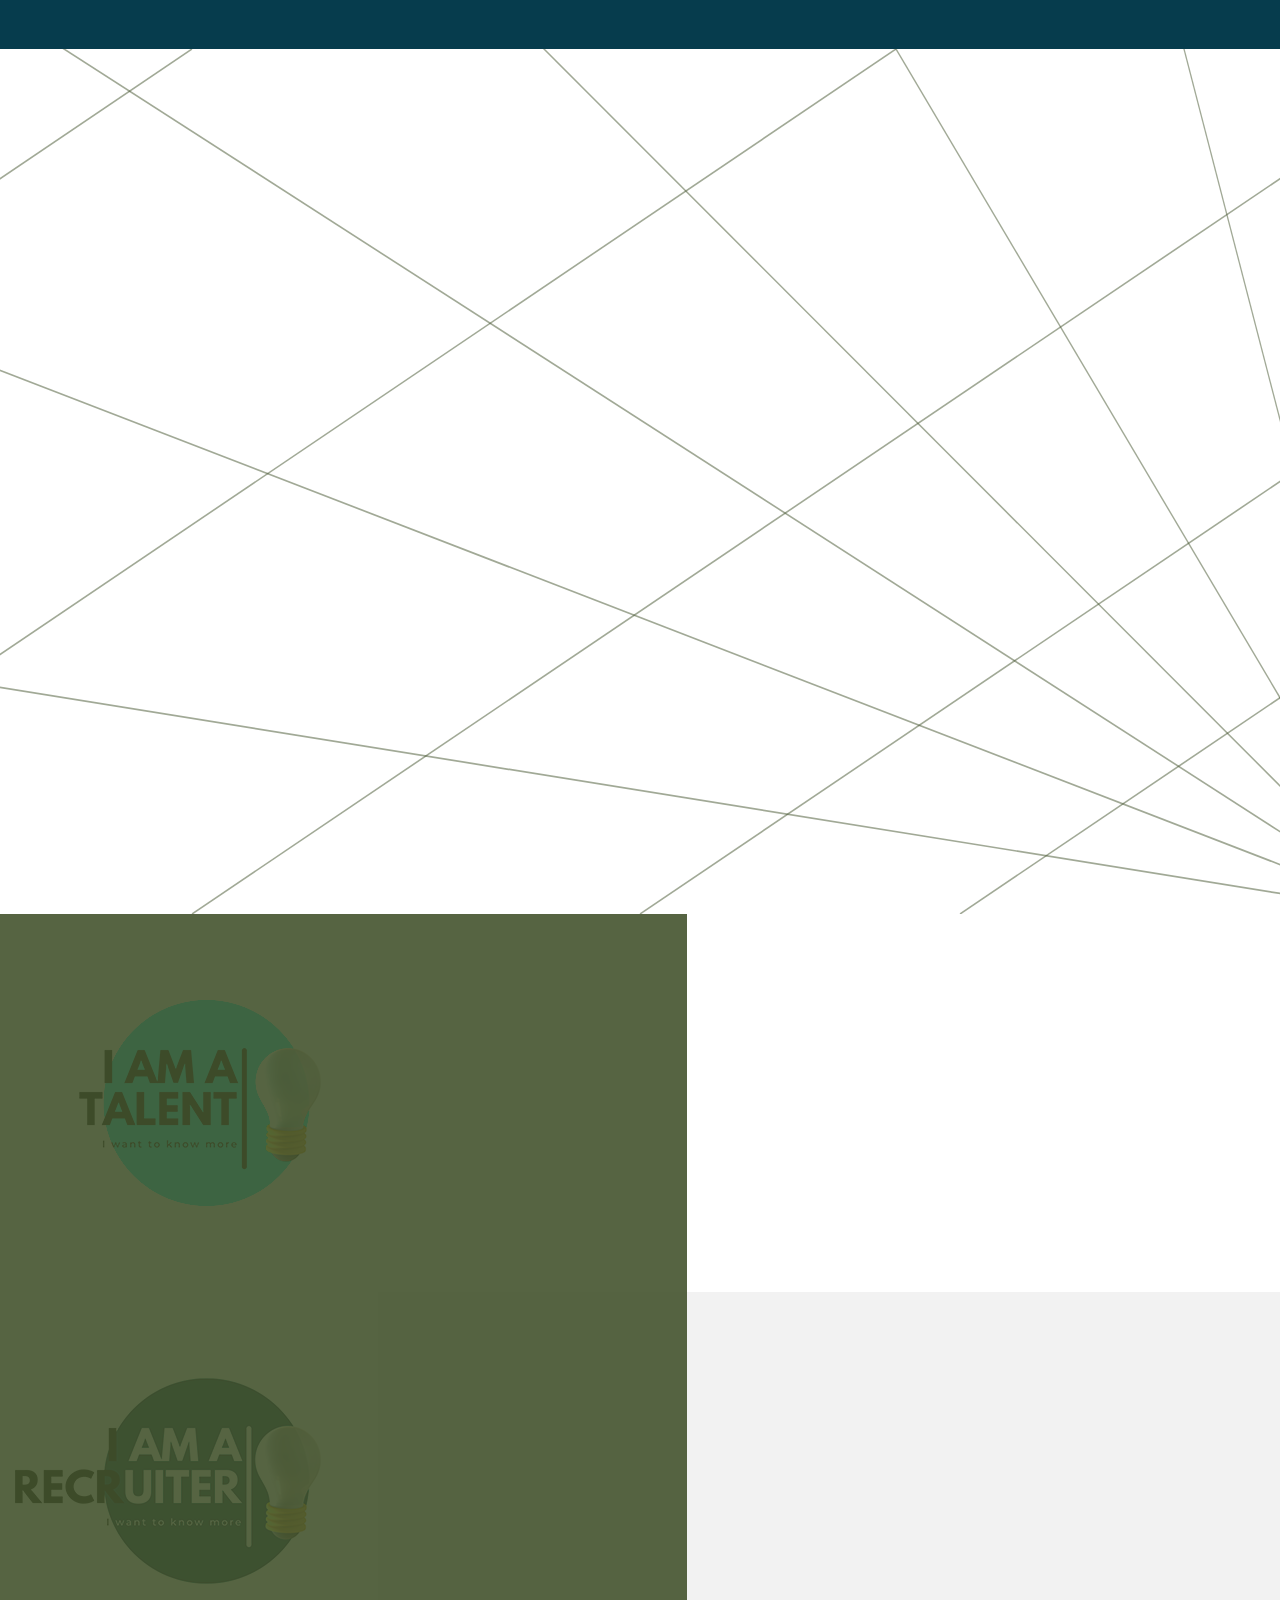
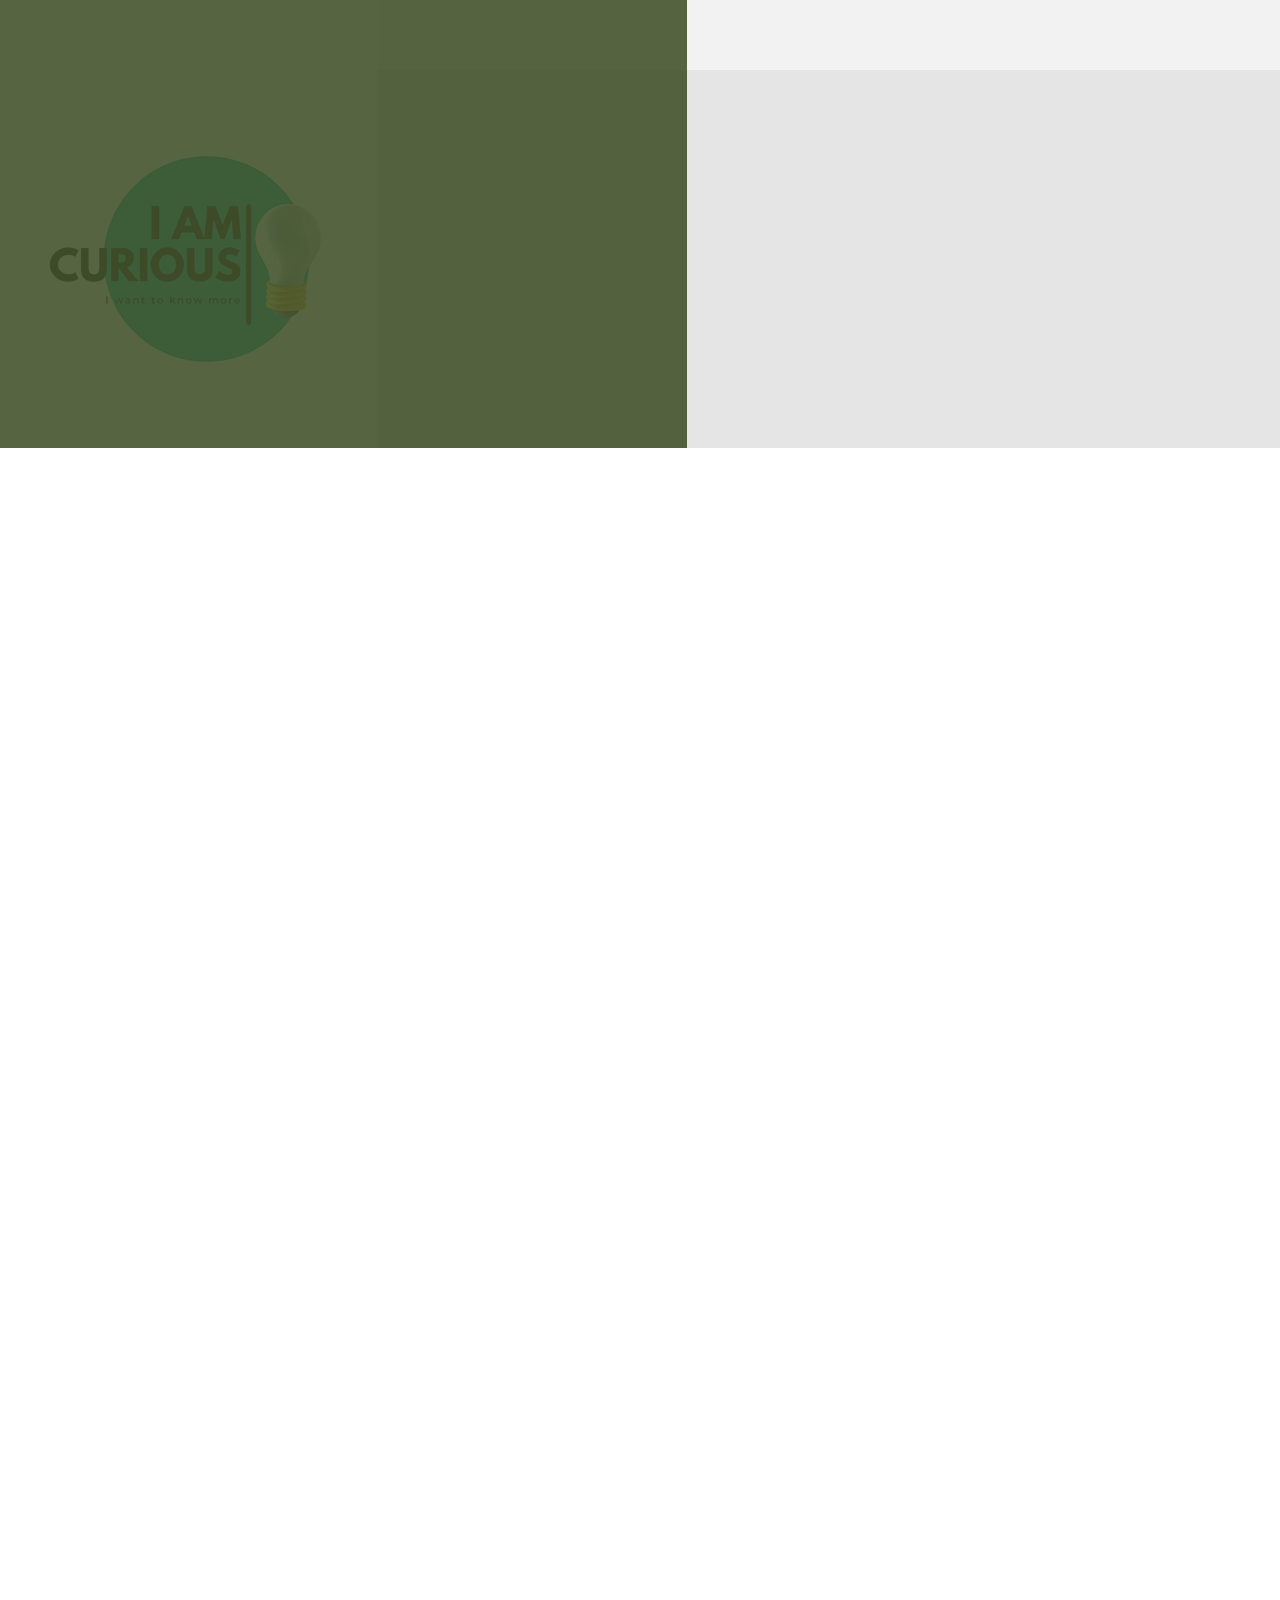
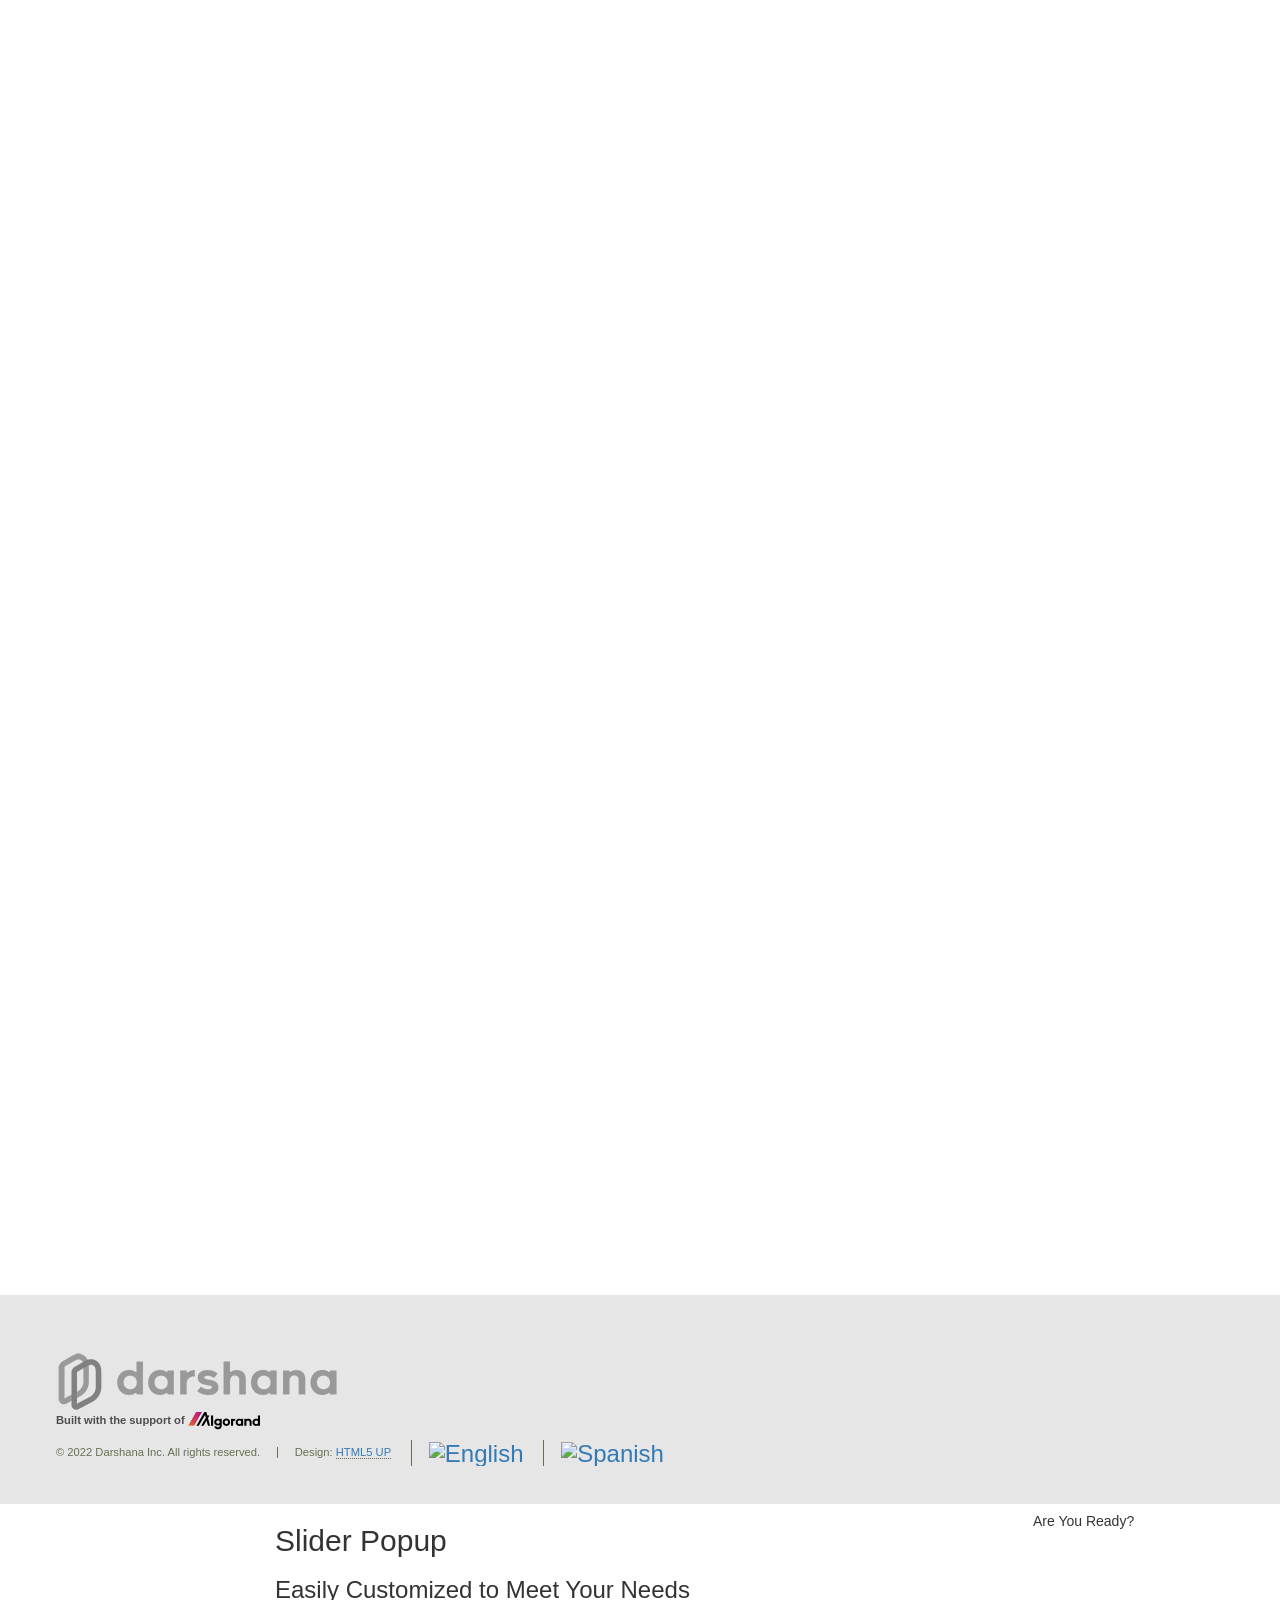
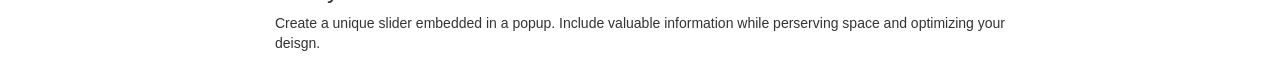
==== index.html @ f4873f09 "Update index.html sz" ====
<!DOCTYPE HTML>
<!--
	Hyperspace by HTML5 UP
	html5up.net | @ajlkn
	Free for personal and commercial use under the CCA 3.0 license (html5up.net/license).
-->
<html>
	<head>
		<!-- Google Tag Manager -->
	<script>(function(w,d,s,l,i){w[l]=w[l]||[];w[l].push({'gtm.start':
	new Date().getTime(),event:'gtm.js'});var f=d.getElementsByTagName(s)[0],
	j=d.createElement(s),dl=l!='dataLayer'?'&l='+l:'';j.async=true;j.src=
	'https://www.googletagmanager.com/gtm.js?id='+i+dl;f.parentNode.insertBefore(j,f);
	})(window,document,'script','dataLayer','GTM-N832ZRG');</script>
	<!-- End Google Tag Manager -->

		<title>Darshana</title>
		<meta charset="utf-8" />
		<meta name="description" content="A community based platform that empowers talent to get jobs at great companies">
		<meta property="og:title" content="Darshana">
		<meta property="description" content="A community based platform that empowers talent to get jobs at great companies">
		<meta property="og:image" content="https://ratalie.github.io/LandingDarshana/images/SEO_share_new.png">
		<meta name="viewport" content="width=device-width, initial-scale=1, user-scalable=no" />
		<link rel="stylesheet" href="assets/css/main.css" /> 
		<noscript><link rel="stylesheet" href="assets/css/noscript.css" /></noscript>
	</head>
	<body class="is-preload">
		<!-- PopUp Slider Include-->
			<link href="https://maxcdn.bootstrapcdn.com/bootstrap/3.3.7/css/bootstrap.min.css" rel="stylesheet">
			<link href="https://maxcdn.bootstrapcdn.com/font-awesome/4.7.0/css/font-awesome.min.css" rel="stylesheet">
			<link href="https://cdnjs.cloudflare.com/ajax/libs/flexslider/2.5.0/flexslider.min.css" rel="stylesheet">
			<link href="js/popup-slider.css" rel="stylesheet">
			<script src="https://ajax.googleapis.com/ajax/libs/jquery/3.1.1/jquery.min.js"></script>
			<script src="https://maxcdn.bootstrapcdn.com/bootstrap/3.3.7/js/bootstrap.min.js"></script>
			<script src="https://cdnjs.cloudflare.com/ajax/libs/flexslider/2.5.0/jquery.flexslider-min.js"></script>
			<script src="js/popup-slider.js"></script>
		<!-- Google Tag Manager (noscript) -->
	<noscript><iframe src="https://www.googletagmanager.com/ns.html?id=GTM-N832ZRG"
	height="0" width="0" style="display:none;visibility:hidden"></iframe></noscript>
	<!-- End Google Tag Manager (noscript) -->
	<!-- Global site tag (gtag.js) - Google Analytics -->
	<script async src="https://www.googletagmanager.com/gtag/js?id=G-0STGQVYK18"></script>
	<script>
	window.dataLayer = window.dataLayer || [];
	function gtag(){dataLayer.push(arguments);}
	gtag('js', new Date());

	gtag('config', 'G-0STGQVYK18');
	</script>

		<!-- Sidebar -->
			<section id="sidebar">
				<div class="inner">
					<nav>
						<ul>
							<li><a href="#intro">Welcome</a></li>
							<li><a href="#one">How it works</a></li>
							<li><a href="#two">Questions & Answers</a></li>
							<li><a href="#three">Get to know web3</a></li>
							<li><a href="#four">About</a></li>
							<li class="menu_flags">
								<!-- GTranslate: https://gtranslate.io/ -->
								<a href="#" onclick="doGTranslate('en|en');return false;" title="English" class="gflag nturl" style="border-bottom:none !important; background-position:-0px -0px;"><img src="https://gtranslate.net/flags/blank.png" height="24" width="24" alt="English"/></a>
								<a href="#" onclick="doGTranslate('en|es');return false;" title="Spanish" class="gflag nturl" style="border-bottom:none !important; background-position:-600px -200px;"><img src="https://gtranslate.net/flags/blank.png" height="24" width="24" alt="Spanish"/></a>
							</li>
						</ul>
					</nav>
				</div>
			</section>

		<!-- Wrapper -->
			<div id="wrapper">

				<!-- Intro -->
					<section id="intro" class="wrapper style1 fullscreen fade-up">
						<div class="inner">
							<img src='images/DarshanaWhite.png' class="imageresize"></p>
							<p class="algo_banner">Built with the support of <a target="_blank" style="border-bottom:none !important;" href="https://algorand.foundation/news/darshana-grant-award"><b>Algorand Foundation</b></a></p>
							<br/>
							<p>A community based platform that empowers</a><br />
							great talent to find jobs at great companies</a>.</p>
							<ul class="actions">
								<li><a href="https://discord.gg/darshana" class="button scrolly" target="_blank">Join our Discord</a></p><a href="https://app.darshana.io" class="button scrolly" target="_blank">Launch the app&nbsp;</a></li>
							</ul>
						</div>
					</section>

				<!-- One -->
					<section id="one" class="wrapper style2 spotlights">
						<section>	
<!--							<a href="https://www.youtube.com/watch?v=EVoKnhtZPaM" class="video"><img src="images/pic01.jpg" alt="" data-position="center center" /></a> -->
						<!--<iframe width="560" height="315" src="https://www.youtube.com/embed/i2uxrKtXkss" title="YouTube video player" frameborder="0" allow="accelerometer; autoplay; clipboard-write; encrypted-media; gyroscope; picture-in-picture" allowfullscreen></iframe>-->
						<a href="#" class="image"><img src="images/TalentNew.png" alt="" data-position="25% 75%" /></a>
							<div class="content">
								<div class="inner">
									<h2>I am looking for a job</h2>
									<p>Create your profile (it's free!), join the community, get help to get a job, help others, help build Darshana, earn rewards.</p>
									<ul class="actions">
										<li><a href="https://youtu.be/i2uxrKtXkss" class="button" target="_blank"> Learn more</a></li>
									</ul>
								</div>
							</div>
						</section>
						<section>
							<a href="#" class="image"><img src="images/CompanyNew.png" alt="" data-position="25% 75%" /></a>
							<div class="content">
								<div class="inner">
									<h2>I am looking for talent</h2>
									<p>Create your profile, join the community, get help to get the best talent, help talent and others, help build Darshana, earn rewards.</p>
									<ul class="actions">
										<li><a href="https://youtu.be/6LWxfeLZous" class="button" target="_blank">Learn more</a></li>
									</ul>
								</div>
							</div>
						</section>
						<section>
							<a href="#" class="image"><img src="images/CuriousNEW.png" alt="" data-position="25% 75%" /></a>	
							<div class="content">
							<div class="inner">
									<h2>I'm just curious</h2>
									<p>Create your profile, join the community, help others, help build Darshana, earn rewards. An investor? <a href="https://paperstreet.vc/darshana-inc/subscribe" target="_blank">Subscribe to our updates</a> or <a href="mailto:hi@darshana.io?Subject=Pitch%20request">request us</a> to pitch.</p>
									<ul class="actions">
										<li><a href="https://youtu.be/71vV4-W-XKA" class="button" target="_blank">Learn more</a></li>
									</ul>
								</div>
							</div>
						</section>
					</section>

				<!-- Two -->
					<section id="two" class="wrapper style3 fade-up">
						<div class="inner">
							<h2>Q&A</h2>
							<p>We are building Darshana together, with your support. We have want to keep it simple; collaboration is a must.</p>
							<div class="features">
								<section>
									<span class="icon solid major fa-code"></span>
									<h3>Do I need to pay?</h3>
									<p>No, if you are a talent. Unless you want a very specialized service. You pay if you are a recruiter for a company and you hire somebody part of full time, subscription or one time; otherwise, you are welcome to participate of the community!</p>
								</section>
								<section>
									<span class="icon solid major fa-lock"></span>
									<h3>What if I do not find a job that fits my profile?</h3>
									<p>Share your profile with the community. Ask (Darshana's team will also help) to recruiters in the community and fellow talent to find more job posts. You can also look for help to enhance your profile.</p>							
								</section>
								<section>
									<span class="icon solid major fa-cog"></span>
									<h3>What if I do not find a talent that fits the job description?</h3>
									<p>Share what you are looking for with the community. Ask (Darshana's team will also help) to talent and fellow recruiters in the community to onboard more talent. You can also keep participating and helping talent that you can hire after.</p>
								</section>
								<section>
									<span class="icon major fa-gem"></span>
									<h3>Why do you use Discord and how it works?</h3>
									<p>Discord is where our community collaborates and grow together, you can also have the chance to join other communities like ours. We like it because it let us share, help others with tips and best practices, and how to improve our search (for job or talent)</p>
								</section>
							</div>
							<ul class="actions">
								<li><a href="questions.html" class="button">Learn more</a></li>
							</ul>
						</div>
					</section>

				<!-- Three -->
				<section id="three" class="wrapper style3 fade-up">
					<div class="inner">
						<h2>What is Web3</h2>
						<p>A topic with a hype, but also with a lot of benefits for everybody if implemented right.  Learn more about incentives for participation and tokens <a href="tokens.html">here</a></p>
						<div class="features">
							<section>
								<span class="icon solid major fa-code"></span>
								<h3>What does web3 means for Darshana?</h3>
								<p>It means that we have decentralized elements, both in our technology stack, the way we operate, and how we help facilitate the collaboration of the community. You check our <a href="https://mirror.xyz/darshana.eth/KzkyGdIVcMjVF7vdL9JvXykZ9CSXC1NZb_BH9chy3C4">manifesto, it's actually published as an NFT;</a> and our <a href="https://mirror.xyz/darshana.eth/cUyL5wn7gTmjOrvmRJtSovGnrb5mI2haDLbJeDA9spA">roadmap</a>. </p>
							</section>
							<section>
								<span class="icon solid major fa-lock"></span>
								<h3>What is blockchain?</h3>
								<p><a href="https://www.youtube.com/watch?v=hYip_Vuv8J0" target="_blank">Blockchain</a> is a shared, immutable ledger that facilitates the process of recording transactions and tracking assets in a  network.</p>
							</section>
							<section>
								<span class="icon solid major fa-cog"></span>
								<h3>What is a cryptocurrency?</h3>
								<p><a href="https://www.forbes.com/advisor/investing/what-is-cryptocurrency/" target="_blank">Cryptocurrency</a> is decentralized digital money that’s based on blockchain technology.</p>
							</section>
							<section>
								<span class="icon solid major fa-desktop"></span>
								<h3>What is an NFT?</h3>
								<p>Non-fungible Token is one that is unique and can’t be replaced with something else. But another token like a Bitcoin can be traded for another without another, because they are the same, like FIAT money, one dollar is like another dollar. The NFTs cannot be traded because they are unique, yes, like art.</p>
							</section>
							<section>
								<span class="icon solid major fa-link"></span>
								<h3>Why do I need to educate myself?</h3>
								<p>Because as there any other new thing, it has good and bad elements. People that want to do good and harm. Technology that is, or not designed to help us protect our assets. Since the environment is rapidly changing, we can go into the rabbit hole--exactly like the expression and might take time to understand everything.</p>
							</section>
							<section>
								<span class="icon major fa-gem"></span>
								<h3>Where can I find more material?</h3>
								<p>We will share material in English and Spanish here and on our <a href="https://discord.gg/darshana/" target="_blank">Discord.</a></p>
							</section>
						</div>
					</div>
				</section>
				<!-- Four -->
					<section id="four" class="wrapper style1 fade-up">
						<div class="inner">
							<h2>About us</h2>
							<p>Our team and our community can help you at Discord, you can also open a Support Ticket from our <a href="https://discord.gg/5QYX3MDAy9">#support-bugs channel</a>.</p>
							<h2>What is Darshana?</h2>
							<p>Darshana is Hindi for vision. We found an inspiration there. We are Natalie Gil and Silvana Lopez, co-founders, we incubated this idea at MIT. Annalisa Caballero, Caroline Dennis, Sara Diaz Oporto and Ursula Irribarren the team leading Darshana with <3</p>
							<div class="split style1">
								<section>
										<ul class="actions">
											<li><a href="https://discord.gg/darshana" target="_blank" class="button submit">Join Discord</a></li>
										</ul>
										<ul class="actions">
											<li><a href="https://app.darshana.io" target="_blank" class="button submit">Launch App&nbsp;</a></li>	
										</ul>
										<ul class="actions">
											<li><a href="https://mirror.xyz/darshana.eth" target="_blank" class="button submit">&nbsp;&nbsp;mirror.xyz&nbsp;</a></li>
										</ul>													
								</section>
								<section>
									<ul class="contact">
										<li>
											<h3>Address</h3>
											<span>90 Canal St<br />
											Boston, MA 02114<br />
											USA</span>
										</li>
										<li>
											<h3>Email</h3>
											<a href="#">hi@darshana.io</a>
										</li>
										<li>
											<h3>Social</h3>
											<ul class="icons">
												<li><a href="https://twitter.com/darshanaio" target="_blank">
													<!--<span class="label">Twitter</span>-->
													<img src="images/twitter.png" class="icon brands fa-twitter" style="height: 1.3rem"/>
												</a></li>
												<li><a href="https://facebook.com/darshanaio"  target="_blank">
													<img src="images/facebook.png" class="icon brands fa-facebook-f" style="height: 1.3rem"/>
												</a></li>
												<li><a href="https://instagram.com/darshanaio" target="_blank">
													<img src="images/instagram.png" class="icon brands fa-instagram" style="height: 1.3rem"/>
												</a></li>
												<li><a href="https://www.linkedin.com/company/darshanaio/" target="_blank">
													<img src="images/linkedin.png" class="icon brands fa-linkedin-in" style="height: 1.3rem"/>
												</a></li>
												<li><a href="https://medium.com/darshanaio" target="_blank">
													<img src="images/medium.png" class="icon brands fa-medium" style="height: 1.3rem"/>
												</a></li>
											</ul>
										</li>
									</ul>
								</section>
							</div>
						</div>
					</section>
			<!-- Partnerships -->
			<section id="" class="wrapper style1 fade-up" >
				<div class="inner" style="padding-top: 1rem !important;">
					<h2>Our Partnerships</h2>
					<div class="partnership row">
						<a href="https://algorand.foundation/news/darshana-grant-award" target="_blank" class="col-2">
							<img src="images/part_algorand.png" />
						</a>
						<a href="https://aws.amazon.com/startups/" target="_blank" class="col-1">
							<img src="images/part_aws.png" />
						</a>
						<a href="https://hypehustlers.io/" target="_blank" class="col-2">
							<img src="images/part_hypeHHTransparentlogo.png" />
						</a>
						<a href="https://www.talent-network.org/en/home/" target="_blank" class="col-3">
							<img src="images/part_talentn.png" />
						</a>
						<a href="https://launch.wilmerhale.com/" target="_blank" class="col-3">
							<img src="images/partner_WHLAUNCH.png" />
						</a>
					</div>
					
				</div>														
			</section>
			</div>
			
		<!-- Footer -->
			<footer id="footer" class="wrapper style1-alt">
				<div class="inner">
					<img src="images/negative.png" class="imageresize"/>
					<a target="_blank" href="https://algorand.foundation/news/darshana-grant-award"><p>Built with the support of  <img class="imageresize" src="images/algorand.png" /></p></a>
					<ul class="menu">
						<li>&copy; 2022 Darshana Inc. All rights reserved.</li><li>Design: <a href="http://html5up.net">HTML5 UP</a></li>
						<li>
							<!-- GTranslate: https://gtranslate.io/ -->
							<a href="#" onclick="doGTranslate('en|en');return false;" title="English" class="gflag nturl" style="border-bottom:none !important; background-position:-0px -0px;"><img src="https://gtranslate.net/flags/blank.png" height="24" width="24" alt="English"/></a>
						</li>
						<li>
							<a href="#" onclick="doGTranslate('en|es');return false;" title="Spanish" class="gflag nturl" style="border-bottom:none !important; background-position:-600px -200px;"><img src="https://gtranslate.net/flags/blank.png" height="24" width="24" alt="Spanish"/></a>
						</li>
					</ul>
				</div>
			</footer>

		<!-- Scripts -->
			<script src="assets/js/jquery.min.js"></script>
			<script src="assets/js/jquery.scrollex.min.js"></script>
			<script src="assets/js/jquery.scrolly.min.js"></script>
			<script src="assets/js/browser.min.js"></script>
			<script src="assets/js/breakpoints.min.js"></script>
			<script src="assets/js/util.js"></script>
			<script src="assets/js/main.js"></script>

			<script type="text/javascript">
							/* <![CDATA[ */
							function doGTranslate(lang_pair) {if(lang_pair.value)lang_pair=lang_pair.value;if(lang_pair=='')return;var lang=lang_pair.split('|')[1];var plang=location.hostname.split('.')[0];if(plang.length !=2 && plang.toLowerCase() != 'zh-cn' && plang.toLowerCase() != 'zh-tw')plang='en';location.href=location.protocol+'//'+(lang == 'en' ? '' : lang+'.')+location.hostname.replace('www.', '').replace(RegExp('^' + plang + '\\.'), '')+location.pathname+location.search;}
							/* ]]> */
							</script>
		<!-- PopUp -->
		<section class="culture-section">
			<div class="container">
			  <div class="col-md-8 col-md-offset-2">
				<h2>Slider Popup</h2>
				<h3>Easily Customized to Meet Your Needs</h3>
				<p>Create a unique slider embedded in a popup. Include valuable information while perserving space and optimizing your deisgn.</p>
			  </div>
			  <span class="btn btn-slider">Are You Ready?</span>
			</div>
		  </section>
														
		  <div class="sliderPop" style="display:none;">
			<div class="ct-sliderPop-container">
			  <div class="ct-sliderPop ct-sliderPop-slide1 open">
				<div class="inner">
				  <i class="fa fa-code" aria-hidden="true"></i>
				  <h1>Code</h1>
				  <div class="map-white-border"></div>
				  <h2>Programming Not Required</h2>
				  <p>WebCorpCo enables marketers to manage their entire stack in one place without needing the ability to program as all code is automatically written by webcorpco.</p>
				  <a class="ct-newsletter-close ct-sliderPop-close" href="#">
				  <img alt="close" src="https://www.solodev.com/assets/popup-slider/popup-close.png"></a>
				</div>
			  </div>
			  <div class="ct-sliderPop ct-sliderPop-slide2">
				<div class="inner">
				  <i class="fa fa-paint-brush" aria-hidden="true"></i>
				  <h1>Design</h1>
				  <div class="map-white-border"></div>
				  <h2>A Touch of Detail</h2>
				  <p>With a team of award-winning designers behind every possible design and layout, you are sure to find success in our automated design process.</p>
				  <a class="ct-newsletter-close ct-sliderPop-close" href="#">
				  <img alt="close" src="https://www.solodev.com/assets/popup-slider/popup-close.png"></a>
				</div>
			  </div>
			  <div class="ct-sliderPop ct-sliderPop-slide3">
				<div class="inner">
				  <i class="fa fa-users" aria-hidden="true"></i>
				  <h1>Marketing</h1>
				  <div class="map-white-border"></div>
				  <h2>Marketing in Alignment</h2>
				  <p>There is no 'one size fits all' approach to marketing. Every business is unique, customers are unique, and your marketing should be as well.</p>
				  <a class="ct-newsletter-close ct-sliderPop-close" href="#">
				  <img alt="close" src="https://www.solodev.com/assets/popup-slider/popup-close.png"></a>
				</div>
			  </div>
			  <div class="ct-sliderPop ct-sliderPop-slide1">
				<div class="inner">
				  <i class="fa fa-life-ring" aria-hidden="true"></i>
				  <h1>Support</h1>
				  <div class="map-white-border"></div>
				  <h2>Available 24/7</h2>
				  <p>WebCorpCo offers state of the art support and training to enable users to make the most out of the platform and learn all of the functionality under the hood.</p>
				  <a class="ct-newsletter-close ct-sliderPop-close" href="#">
				  <img alt="close" src="https://www.solodev.com/assets/popup-slider/popup-close.png"></a>
				</div>
			  </div>
			  <div class="ct-sliderPop ct-sliderPop-slide2">
				<div class="inner">
				  <i class="fa fa-university" aria-hidden="true"></i>
				  <h1>Training</h1>
				  <div class="map-white-border"></div>
				  <h2>Take Control Yourself</h2>
				  <p>Training can be "as requested" although there are regular webinars, code tutorials, and training courses offered for free on our website.</p>
				  <a class="ct-newsletter-close ct-sliderPop-close" href="#">
				  <img alt="close" src="https://www.solodev.com/assets/popup-slider/popup-close.png"></a>
				</div>
			  </div>
			</div>
		  </div>

	</body>
</html>
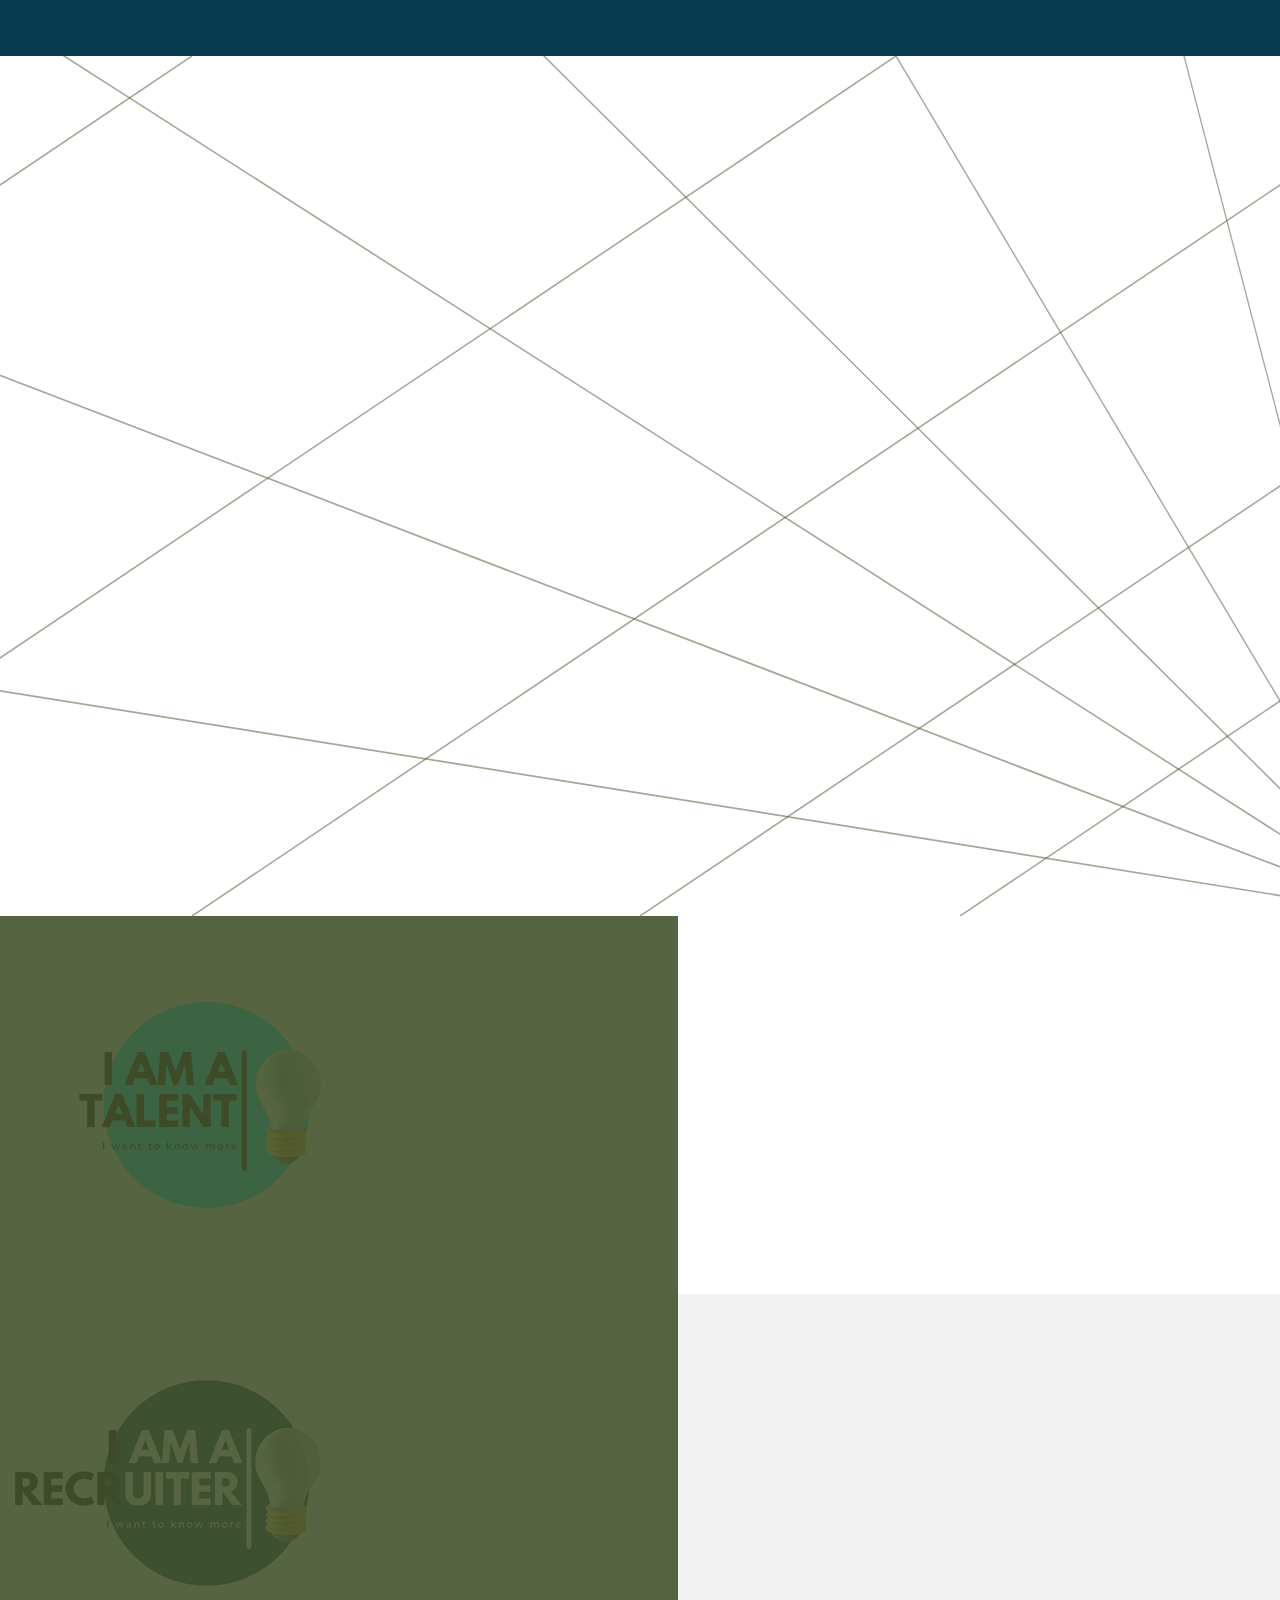
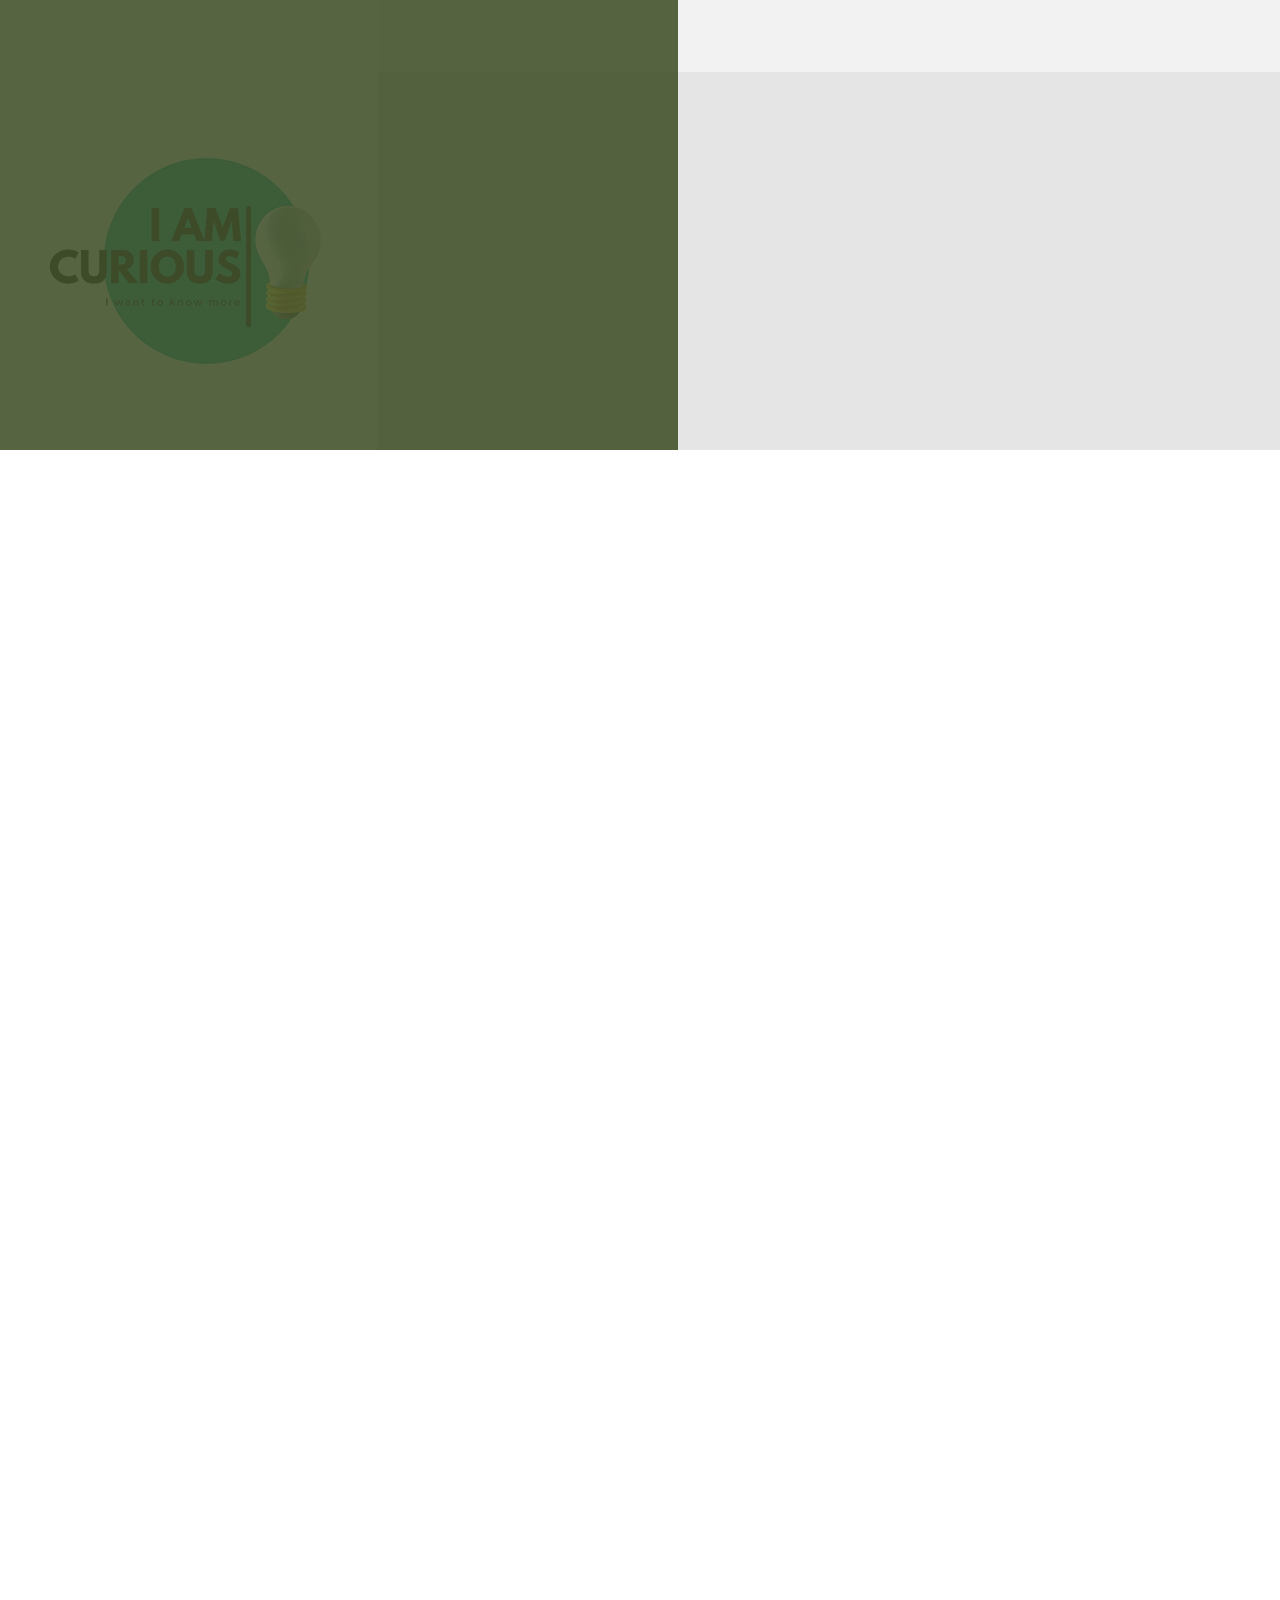
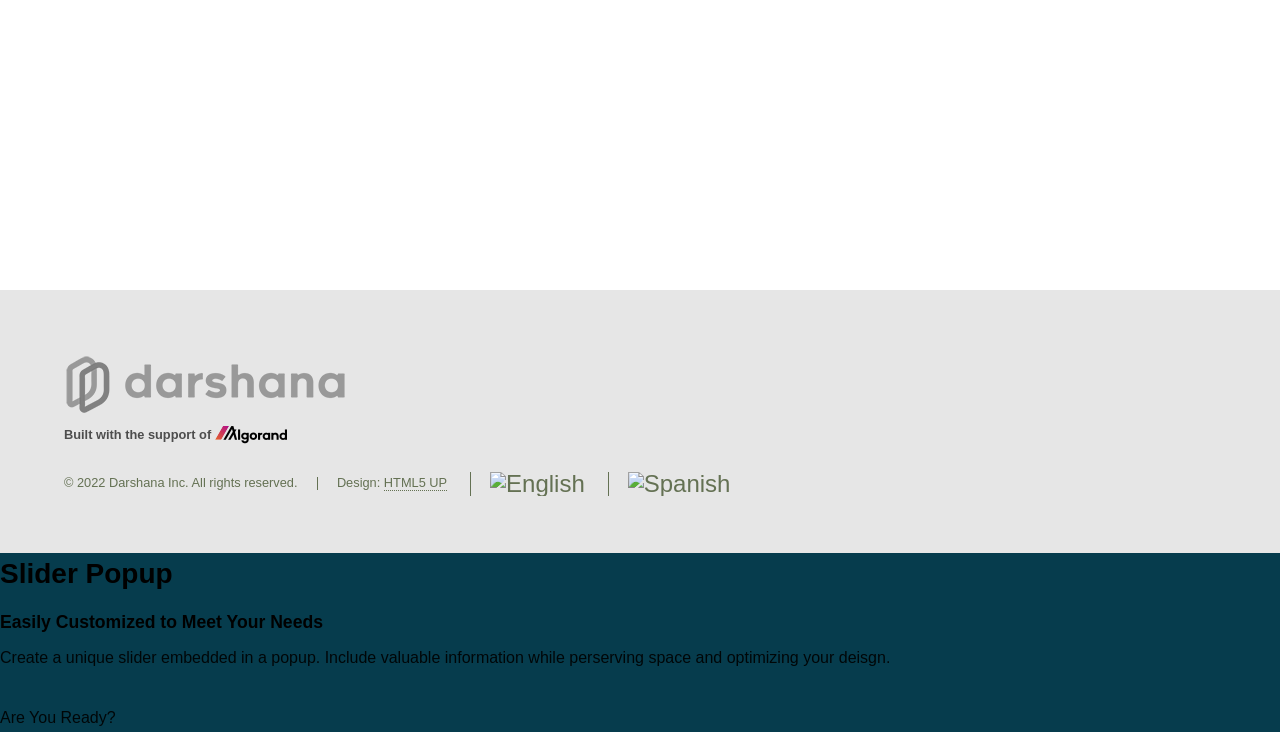
==== commit def82d0c: "return s" ====
--- a/index.html
+++ b/index.html
@@ -25,15 +25,6 @@
 		<noscript><link rel="stylesheet" href="assets/css/noscript.css" /></noscript>
 	</head>
 	<body class="is-preload">
-		<!-- PopUp Slider Include-->
-			<link href="https://maxcdn.bootstrapcdn.com/bootstrap/3.3.7/css/bootstrap.min.css" rel="stylesheet">
-			<link href="https://maxcdn.bootstrapcdn.com/font-awesome/4.7.0/css/font-awesome.min.css" rel="stylesheet">
-			<link href="https://cdnjs.cloudflare.com/ajax/libs/flexslider/2.5.0/flexslider.min.css" rel="stylesheet">
-			<link href="js/popup-slider.css" rel="stylesheet">
-			<script src="https://ajax.googleapis.com/ajax/libs/jquery/3.1.1/jquery.min.js"></script>
-			<script src="https://maxcdn.bootstrapcdn.com/bootstrap/3.3.7/js/bootstrap.min.js"></script>
-			<script src="https://cdnjs.cloudflare.com/ajax/libs/flexslider/2.5.0/jquery.flexslider-min.js"></script>
-			<script src="js/popup-slider.js"></script>
 		<!-- Google Tag Manager (noscript) -->
 	<noscript><iframe src="https://www.googletagmanager.com/ns.html?id=GTM-N832ZRG"
 	height="0" width="0" style="display:none;visibility:hidden"></iframe></noscript>
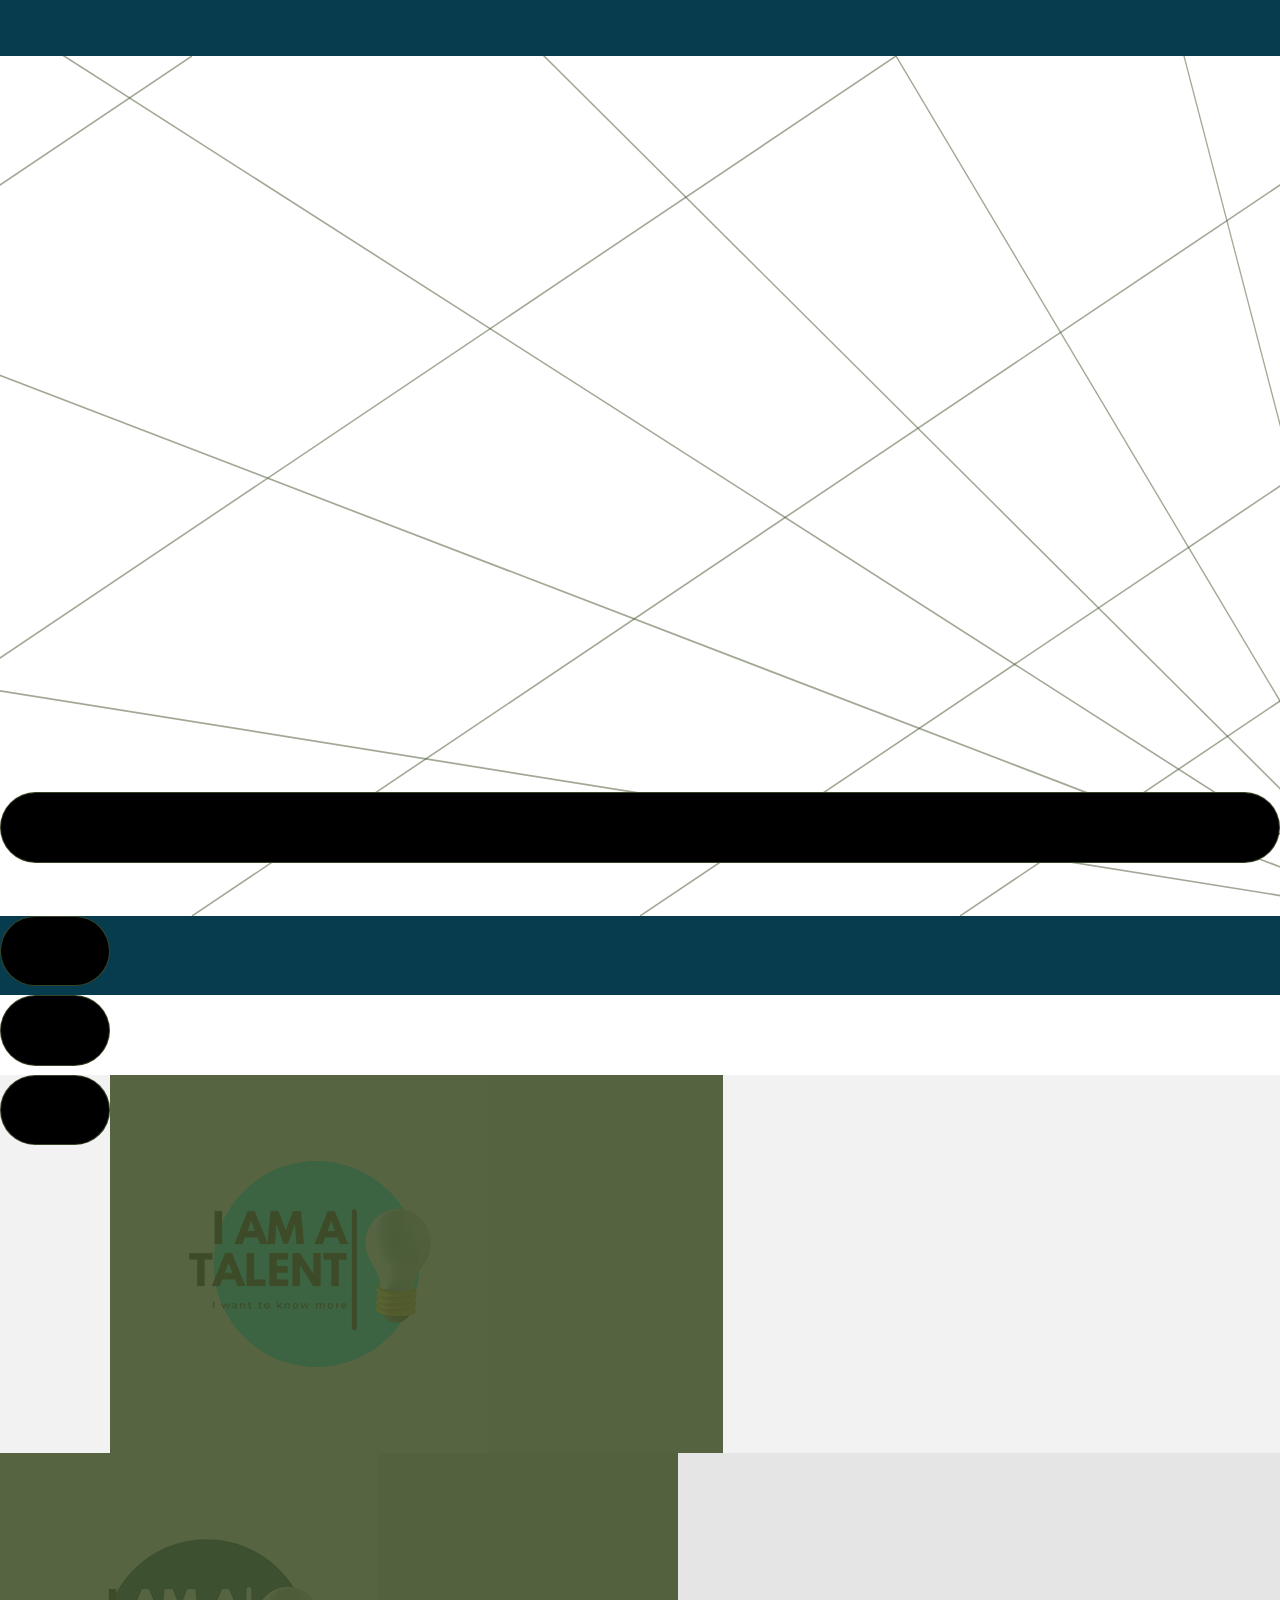
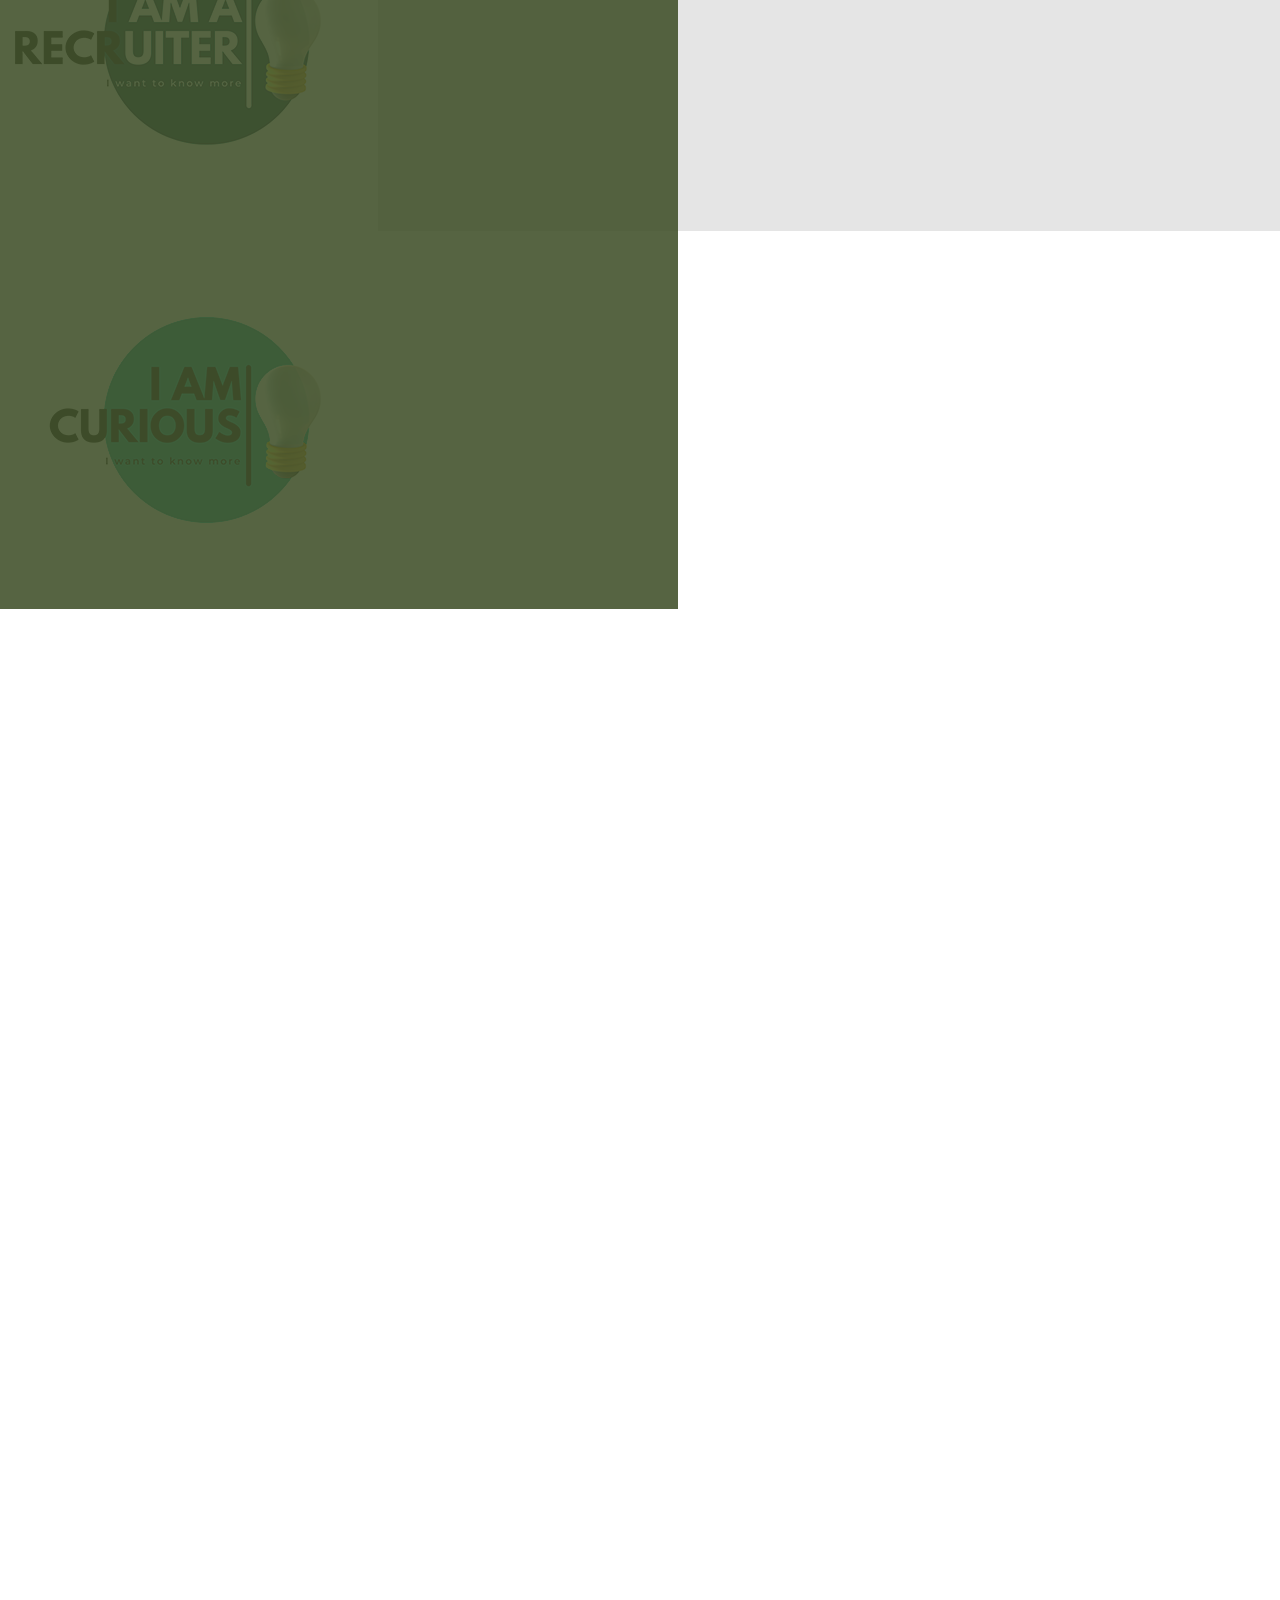
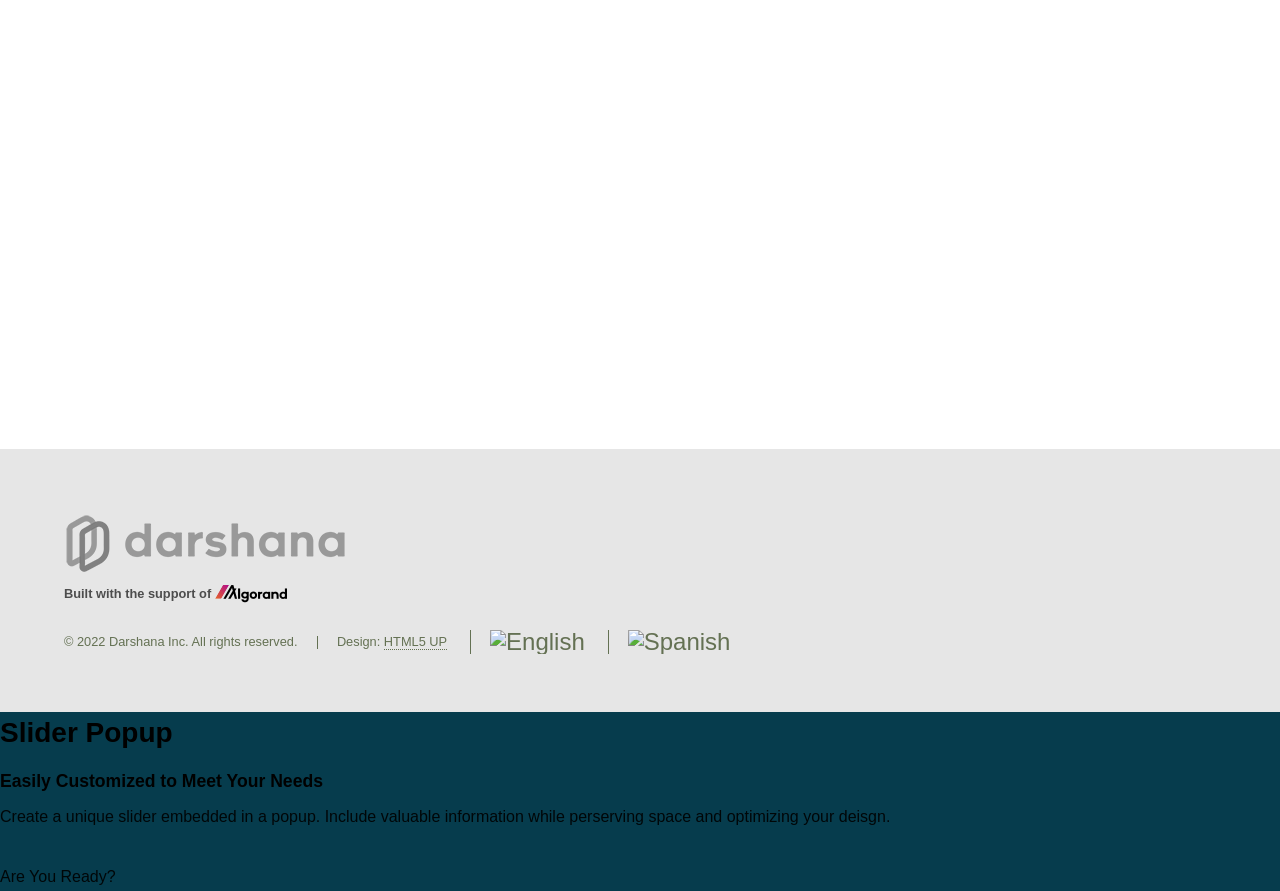
==== commit 5379e51d: "s s" ====
--- a/index.html
+++ b/index.html
@@ -71,7 +71,7 @@
 							<p>A community based platform that empowers</a><br />
 							great talent to find jobs at great companies</a>.</p>
 							<ul class="actions">
-								<li><a href="https://discord.gg/darshana" class="button scrolly" target="_blank">Join our Discord</a></p><a href="https://app.darshana.io" class="button scrolly" target="_blank">Launch the app&nbsp;</a></li>
+								<li><a href="https://discord.gg/darshana" class="button scrolly" target="_blank">Join our Discord</a> &nbsp; <a href="https://app.darshana.io" class="button scrolly" target="_blank">Launch the app&nbsp;</a>&nbsp; <a href="https://darshana.io/testim" class="button scrolly" target="_blank">Testimonials</li>
 							</ul>
 						</div>
 					</section>
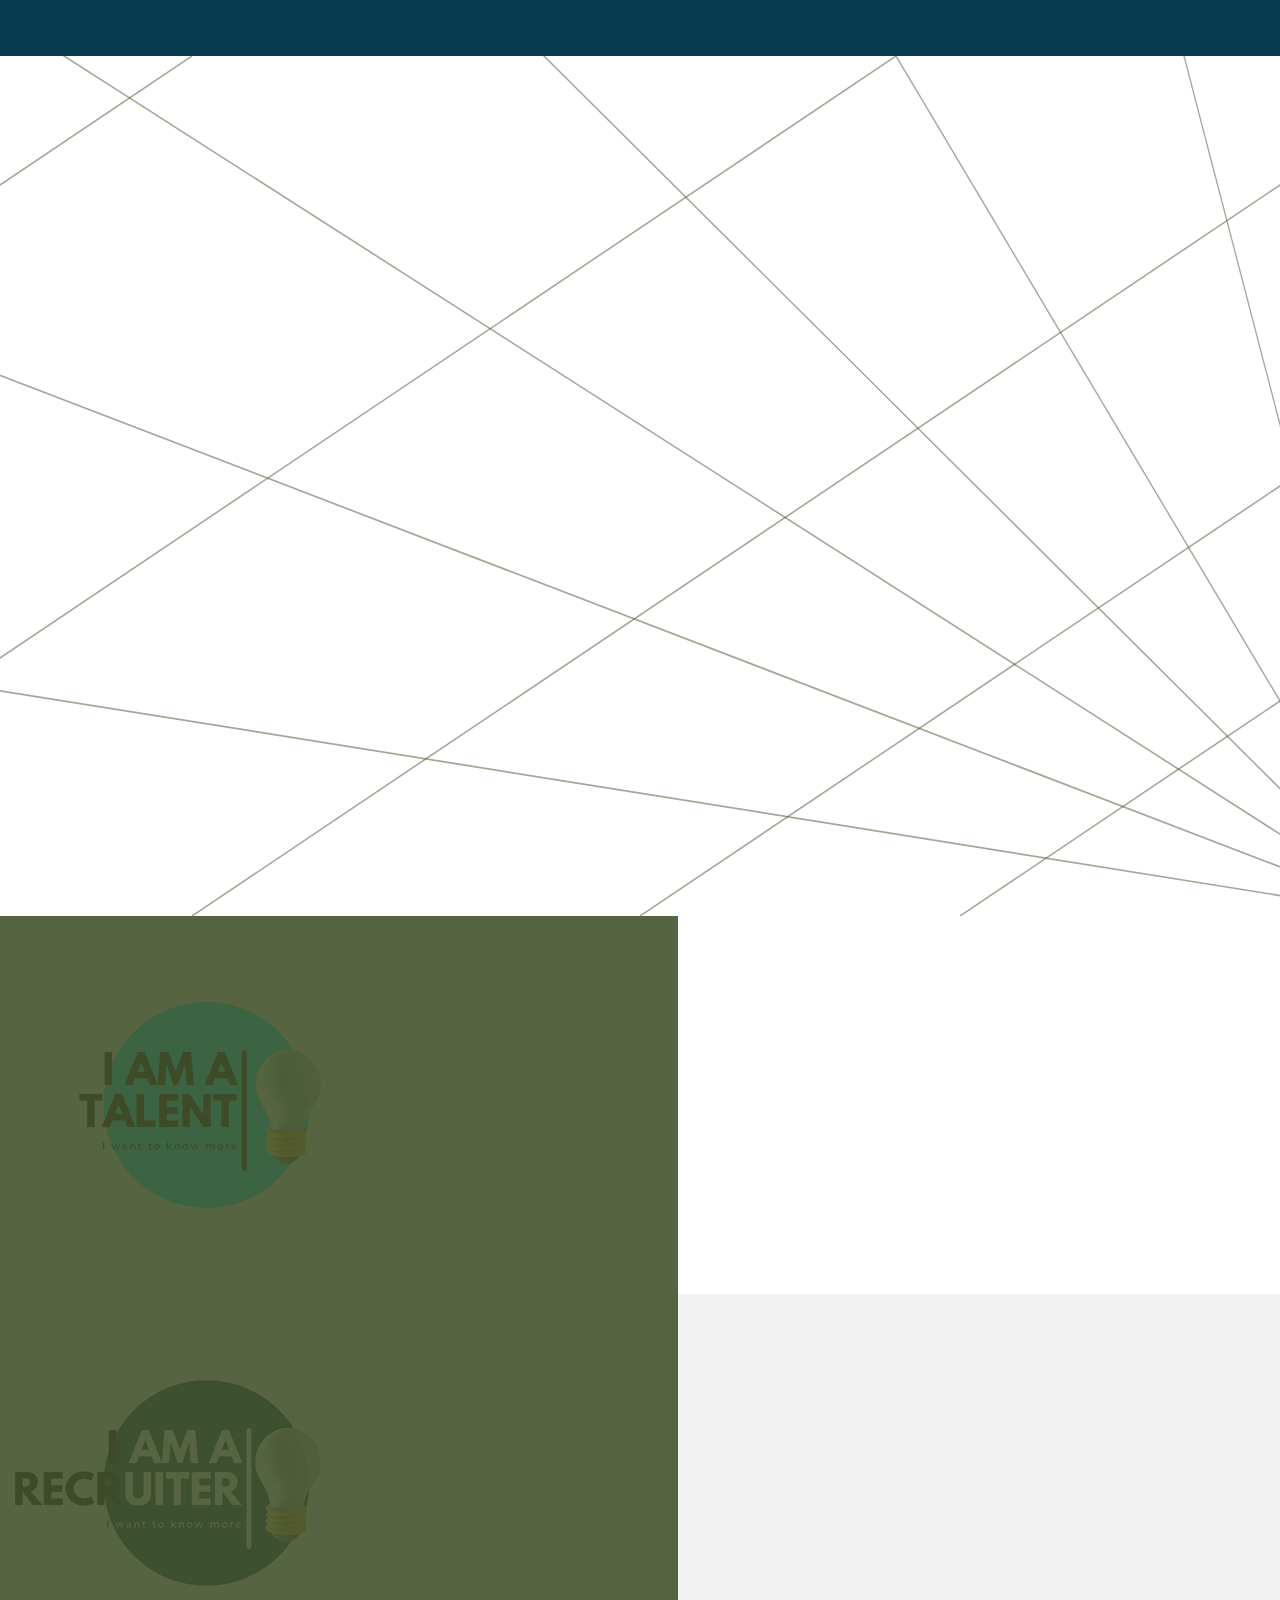
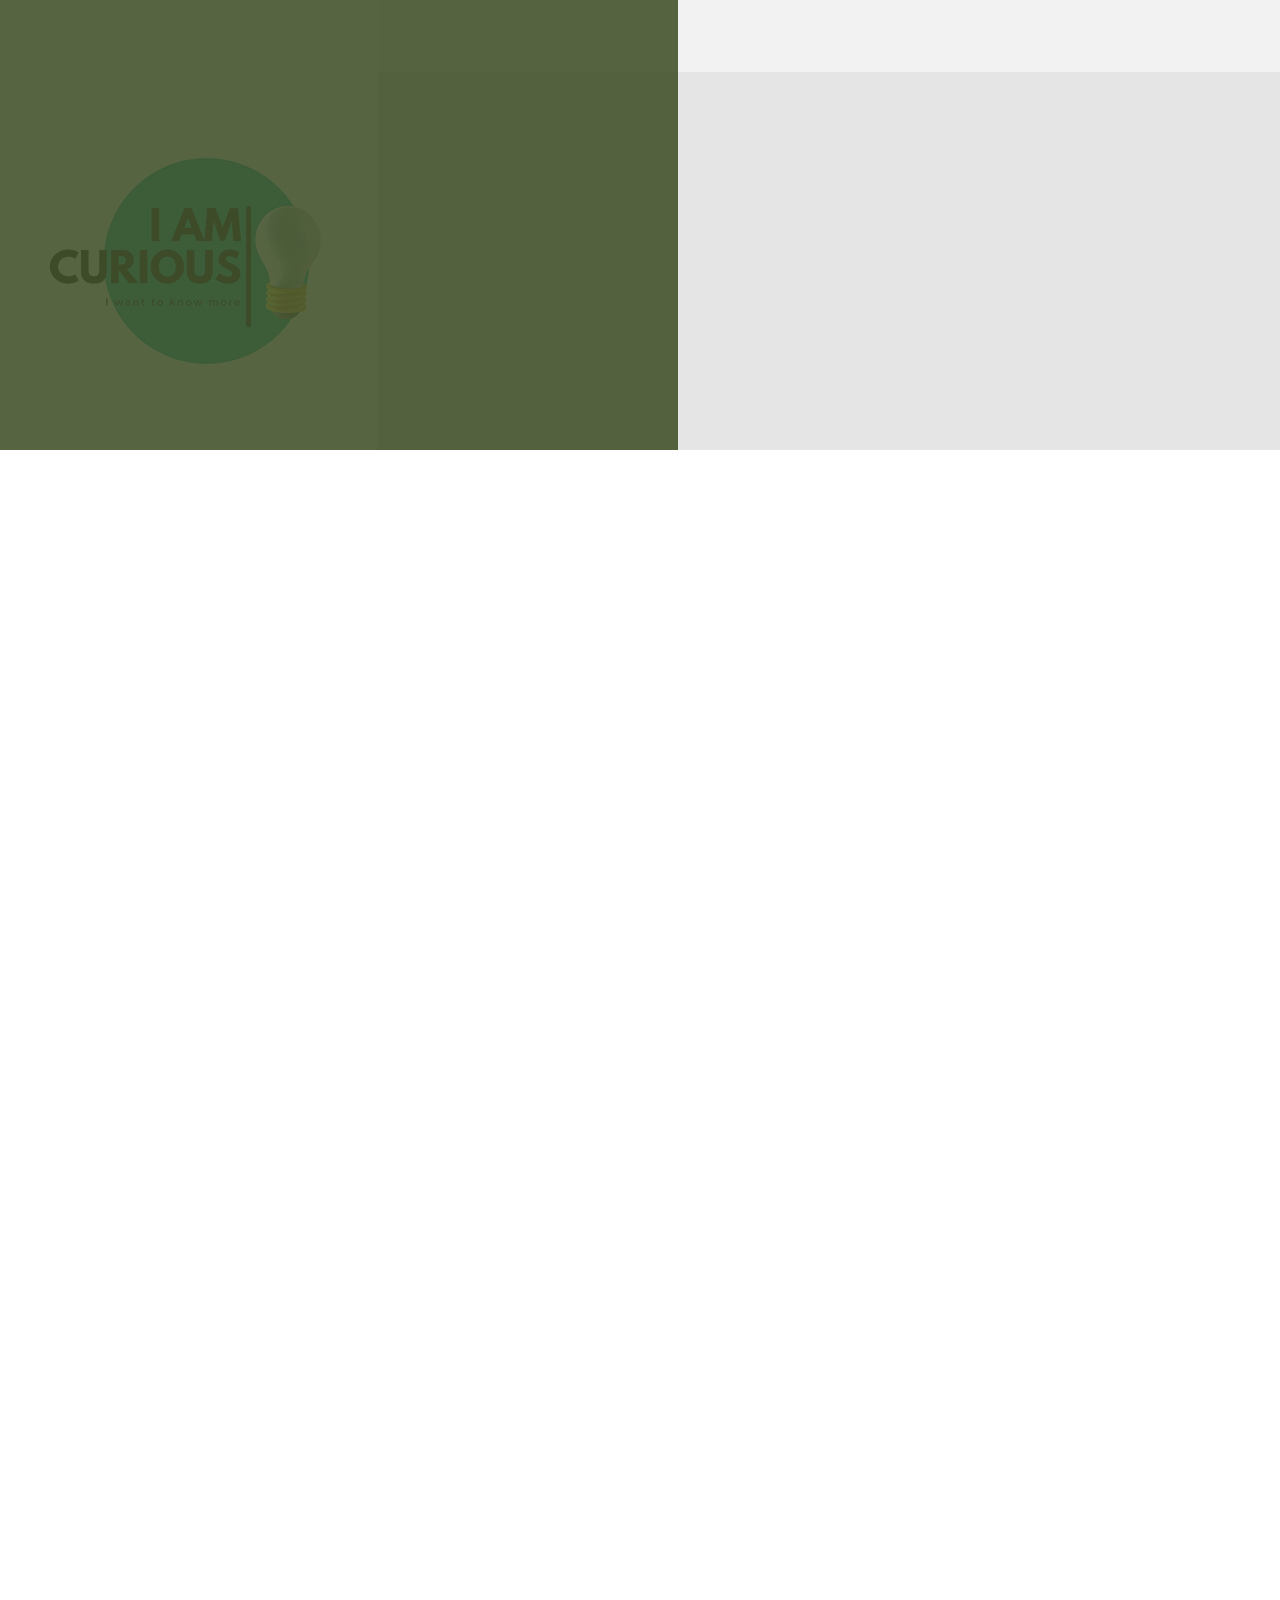
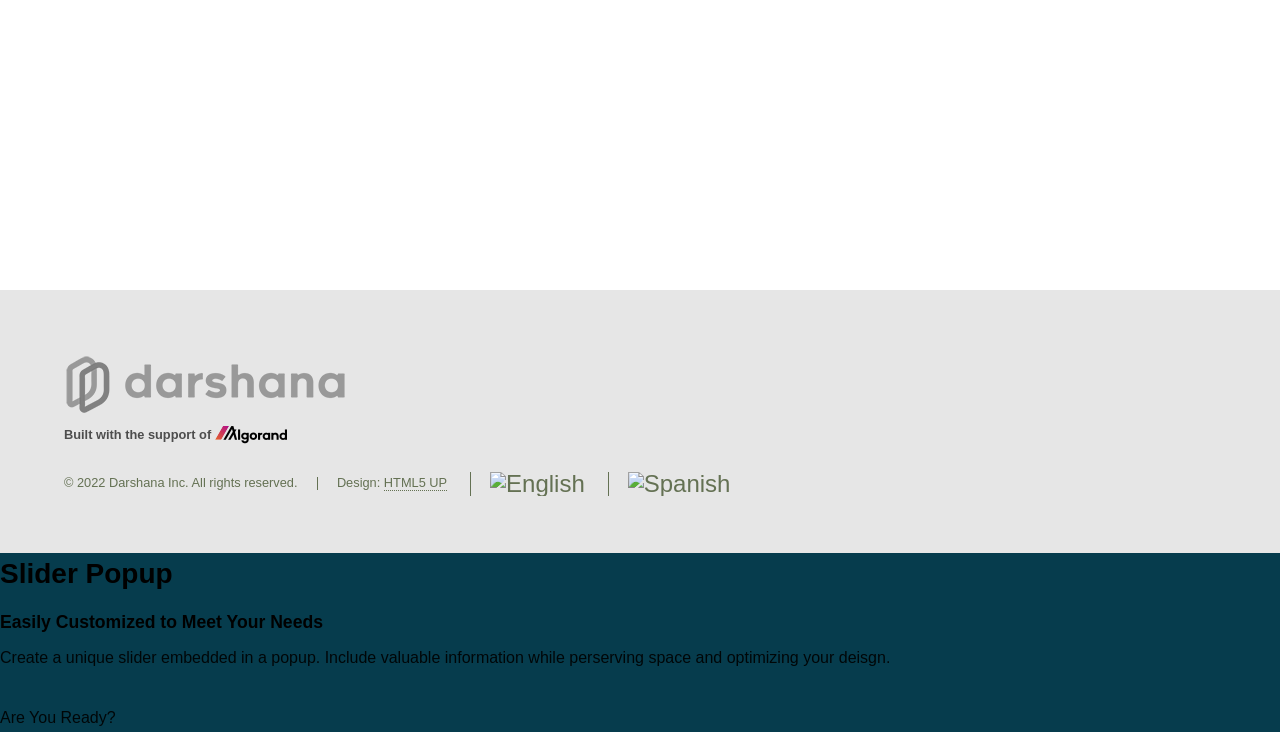
==== commit 6899f707: "testim c" ====
--- a/index.html
+++ b/index.html
@@ -71,7 +71,7 @@
 							<p>A community based platform that empowers</a><br />
 							great talent to find jobs at great companies</a>.</p>
 							<ul class="actions">
-								<li><a href="https://discord.gg/darshana" class="button scrolly" target="_blank">Join our Discord</a> &nbsp; <a href="https://app.darshana.io" class="button scrolly" target="_blank">Launch the app&nbsp;</a>&nbsp; <a href="https://darshana.io/testim" class="button scrolly" target="_blank">Testimonials</li>
+								<li><a href="https://discord.gg/darshana" class="button scrolly" target="_blank">Join our Discord</a> &nbsp; <a href="https://app.darshana.io" class="button scrolly" target="_blank">Launch the app&nbsp;</a>&nbsp; <a href="testim.html" class="button scrolly">Testimonials&nbsp;</a></li>
 							</ul>
 						</div>
 					</section>
